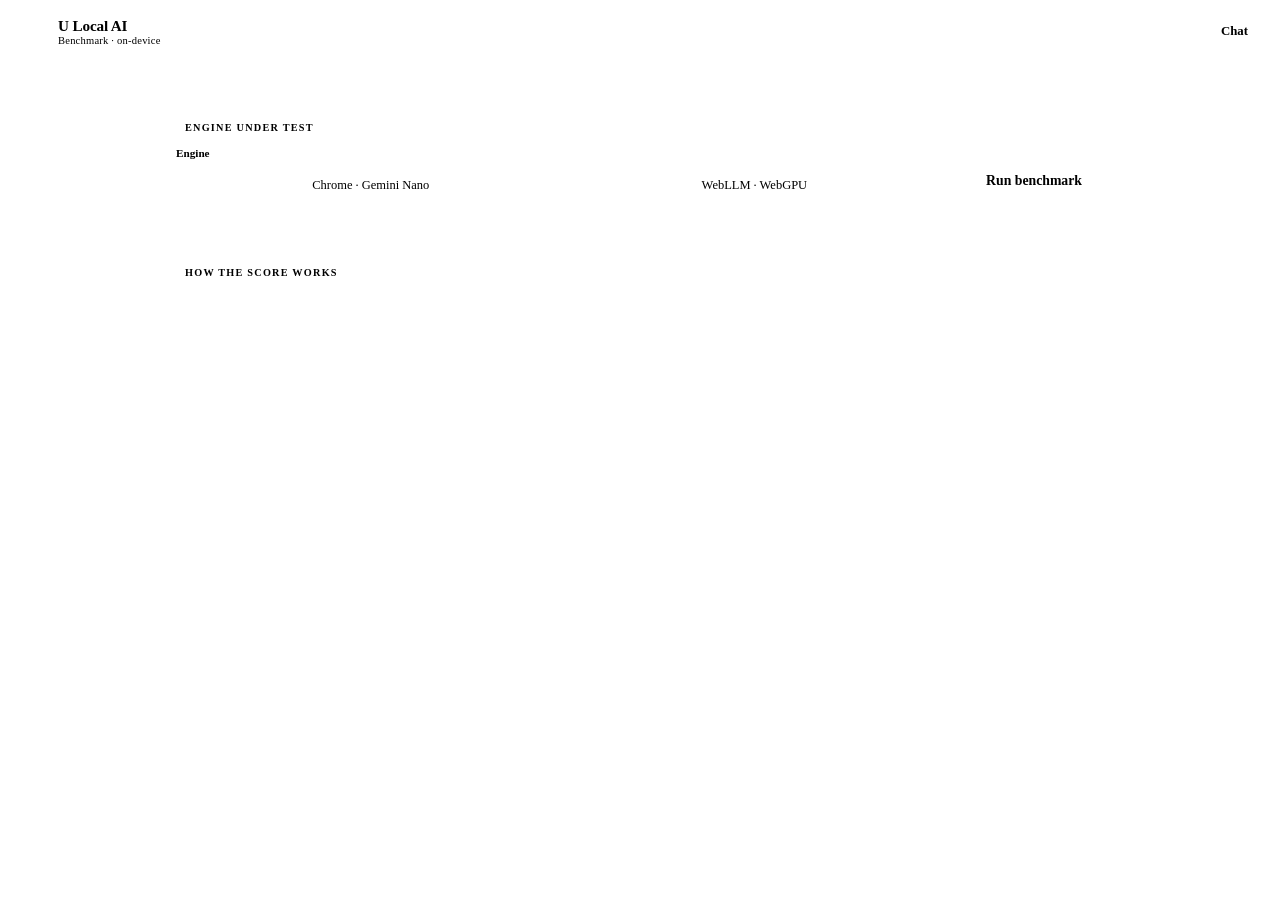
==== public/benchmark/index.html @ c946cc07 "Adicionado benchmark" ====
<!DOCTYPE html>
<html lang="en">
<head>
<meta charset="UTF-8">
<meta name="viewport" content="width=device-width, initial-scale=1, viewport-fit=cover">
<title>U Local AI · Benchmark</title>
<meta name="description" content="Score an on-device model in your own browser: fifteen auto-graded tasks plus load time, time to first token and tokens per second. Nothing is uploaded.">
<meta name="theme-color" content="#FFFFFF" media="(prefers-color-scheme: light)">
<meta name="theme-color" content="#0D0E13" media="(prefers-color-scheme: dark)">
<meta name="mobile-web-app-capable" content="yes">
<meta name="apple-mobile-web-app-title" content="U Local AI">
<link rel="canonical" href="https://ulocalai.com/benchmark/">
<meta name="robots" content="index, follow">

<meta property="og:type" content="website">
<meta property="og:site_name" content="U Local AI">
<meta property="og:url" content="https://ulocalai.com/benchmark/">
<meta property="og:title" content="U Local AI · Benchmark">
<meta property="og:description" content="Score an on-device model in your own browser. Fifteen auto-graded tasks, plus speed.">
<meta property="og:image" content="https://ulocalai.com/res/icon-512.png">
<meta name="twitter:card" content="summary">
<meta name="twitter:title" content="U Local AI · Benchmark">
<meta name="twitter:description" content="Score an on-device model in your own browser. Fifteen auto-graded tasks, plus speed.">
<meta name="twitter:image" content="https://ulocalai.com/res/icon-512.png">

<link rel="manifest" href="/manifest.json">
<link rel="icon" type="image/png" sizes="512x512" href="/res/icon-512.png">
<link rel="icon" type="image/png" sizes="192x192" href="/res/icon-192.png">
<link rel="icon" type="image/png" sizes="32x32" href="/res/favicon-32.png">
<link rel="apple-touch-icon" href="/res/apple-touch-icon.png">

<link rel="stylesheet" href="/res/fonts/fonts.css">
<link rel="stylesheet" href="/res/fonts/fa/css/all.min.css">
<link rel="stylesheet" href="/res/assets/css/rmf.css">
<style>
/* ══ U Local AI · Benchmark — same tokens as the chat and the translator ══ */
*{box-sizing:border-box;-webkit-tap-highlight-color:transparent}
html,body{margin:0;min-height:100%}
body{
  font-family:var(--md-ref-typeface-plain);
  background:var(--md-sys-color-background);color:var(--md-sys-color-on-surface);
  -webkit-font-smoothing:antialiased;
}
.hidden{display:none!important}
button{font:inherit}

.brainmark{
  display:inline-block;background:currentColor;
  -webkit-mask:url(/res/icon.svg) center/contain no-repeat;
          mask:url(/res/icon.svg) center/contain no-repeat;
}

/* ── Top bar ─────────────────────────────────────────────────── */
.topbar{
  display:flex;align-items:center;gap:10px;
  padding:calc(12px + env(safe-area-inset-top)) 18px 12px;
  border-bottom:1px solid var(--md-sys-color-outline-variant);
}
.topbar__logo{width:30px;height:30px;flex:0 0 auto;display:grid;place-items:center;color:var(--md-sys-color-primary)}
.topbar__logo .brainmark{width:23px;height:23px}
.topbar__brand{font-family:var(--md-ref-typeface-brand);font-size:.95rem;font-weight:700;letter-spacing:-.01em;flex:1;min-width:0}
.topbar__brand small{display:block;font-size:.66rem;font-weight:500;color:var(--md-sys-color-on-surface-variant);letter-spacing:.02em}
.topbar__icon{
  width:38px;height:38px;flex:0 0 auto;border:none;border-radius:50%;background:transparent;
  color:var(--md-sys-color-on-surface-variant);font-size:.95rem;cursor:pointer;display:grid;place-items:center;
  transition:background .15s;
}
.topbar__icon:hover{background:var(--md-sys-color-surface-container-high)}
.topbar__link{
  display:inline-flex;align-items:center;gap:8px;height:36px;padding:0 14px;flex:0 0 auto;cursor:pointer;
  border:1px solid var(--md-sys-color-outline-variant);border-radius:var(--rmf-radius-full);
  background:var(--md-sys-color-surface);color:var(--md-sys-color-on-surface);
  font-size:.8rem;font-weight:600;text-decoration:none;transition:background .15s,border-color .15s;
}
.topbar__link:hover{background:var(--md-sys-color-surface-container-high);border-color:var(--md-sys-color-primary)}
.topbar__link i{font-size:.75rem;color:var(--md-sys-color-primary)}
@media (max-width:620px){ .topbar__link span{display:none} .topbar__link{padding:0 11px} }

.page{max-width:1000px;margin:0 auto;padding:22px 18px calc(28px + env(safe-area-inset-bottom))}
.lead{margin:0 0 20px;font-size:.86rem;line-height:1.6;color:var(--md-sys-color-on-surface-variant)}
.lead b{color:var(--md-sys-color-on-surface);font-weight:600}

.card{
  border:1px solid var(--md-sys-color-outline-variant);border-radius:var(--rmf-radius-lg);
  background:var(--md-sys-color-surface-container-low);padding:18px;margin-bottom:16px;
}
.card__title{
  display:flex;align-items:center;gap:9px;margin:0 0 14px;
  font-size:.64rem;font-weight:700;letter-spacing:.12em;text-transform:uppercase;
  color:var(--md-sys-color-on-surface-variant);
}
.card__title i{color:var(--md-sys-color-primary);font-size:.8rem}
.card__title .grow{flex:1}

/* ── The run controls ────────────────────────────────────────── */
.runbar{display:flex;flex-wrap:wrap;align-items:flex-end;gap:12px}
.picker{display:flex;flex-direction:column;gap:8px;flex:1;min-width:min(100%,260px)}
.picker.is-locked{opacity:.5;pointer-events:none}
.picker__label{font-size:.7rem;font-weight:600;color:var(--md-sys-color-on-surface-variant)}
.seg{display:flex;border:1px solid var(--md-sys-color-outline);border-radius:var(--rmf-radius-full);overflow:hidden}
.seg button{
  flex:1;height:36px;border:none;background:transparent;cursor:pointer;font-size:.78rem;
  color:var(--md-sys-color-on-surface-variant);display:inline-flex;align-items:center;justify-content:center;gap:6px;
}
.seg button + button{border-left:1px solid var(--md-sys-color-outline)}
.seg button.is-active{background:var(--rmf-select-fill);color:var(--md-sys-color-primary);font-weight:600}
.seg button:disabled{cursor:not-allowed}
select.nv-input{
  width:100%;height:42px;padding:0 34px 0 12px;font:inherit;font-size:.86rem;cursor:pointer;appearance:none;
  border:1px solid var(--md-sys-color-outline-variant);border-radius:var(--rmf-radius-sm);
  background-color:var(--md-sys-color-surface);color:var(--md-sys-color-on-surface);
  background-image:linear-gradient(45deg,transparent 50%,currentColor 50%),linear-gradient(135deg,currentColor 50%,transparent 50%);
  background-position:calc(100% - 17px) 50%,calc(100% - 12px) 50%;background-size:5px 5px;background-repeat:no-repeat;
}
.btn{
  height:44px;padding:0 22px;border:none;border-radius:var(--rmf-radius-full);cursor:pointer;
  font-size:.86rem;font-weight:600;display:inline-flex;align-items:center;gap:9px;flex:0 0 auto;
  background:var(--md-sys-color-primary);color:var(--md-sys-color-on-primary);
  transition:filter .15s;
}
.btn:hover:not(:disabled){filter:brightness(1.06)}
.btn:disabled{opacity:.4;cursor:not-allowed}
.btn--stop{background:var(--rmf-danger);color:#fff}
.btn--ghost{
  background:transparent;color:var(--md-sys-color-on-surface-variant);
  border:1px solid var(--md-sys-color-outline-variant);height:36px;padding:0 14px;font-size:.78rem;
}
.btn--ghost:hover:not(:disabled){background:var(--md-sys-color-surface-container-high)}

.engine-note{margin:12px 0 0;font-size:.74rem;color:var(--md-sys-color-on-surface-variant)}
.run-bar{display:flex;align-items:center;gap:10px;margin-top:14px}
.run-bar__track{flex:1;height:6px;border-radius:var(--rmf-radius-full);overflow:hidden;background:var(--md-sys-color-surface-container-highest)}
.run-bar__fill{height:100%;width:0%;border-radius:var(--rmf-radius-full);background:var(--md-sys-color-primary);transition:width .3s ease}
.run-bar__count{font-size:.72rem;font-variant-numeric:tabular-nums;color:var(--md-sys-color-on-surface-variant)}

/* ── Score: one headline number, not a chart ─────────────────── */
.hero{display:flex;align-items:center;gap:20px;flex-wrap:wrap}
.hero__num{
  font-family:var(--md-ref-typeface-brand);font-size:4.2rem;font-weight:700;line-height:1;
  letter-spacing:-.04em;font-variant-numeric:tabular-nums;color:var(--md-sys-color-on-surface);
}
.hero__num span{font-size:1.6rem;font-weight:600;color:var(--md-sys-color-on-surface-variant);margin-left:2px}
.hero__side{display:flex;flex-direction:column;gap:6px;min-width:0}
.hero__frac{font-size:.84rem;color:var(--md-sys-color-on-surface-variant)}
.hero__engine{font-size:.78rem;font-weight:600;color:var(--md-sys-color-on-surface)}
/* Status colours, and never colour alone: the grade word is the label. */
.grade{
  align-self:flex-start;padding:3px 11px;border-radius:var(--rmf-radius-full);
  font-size:.72rem;font-weight:700;letter-spacing:.04em;text-transform:uppercase;
}
.grade.is-a,.grade.is-b{background:var(--rmf-success-fill);color:var(--rmf-success)}
.grade.is-c{background:var(--rmf-warning-fill);color:var(--rmf-warning)}
.grade.is-d,.grade.is-e{background:var(--rmf-danger-fill);color:var(--rmf-danger)}

.kpis{display:grid;grid-template-columns:repeat(3,1fr);gap:10px;margin-top:20px}
@media (max-width:620px){ .kpis{grid-template-columns:1fr} }
.kpi{
  padding:13px 14px;border-radius:var(--rmf-radius-md);
  background:var(--md-sys-color-surface-container);
}
.kpi__label{font-size:.66rem;font-weight:700;letter-spacing:.08em;text-transform:uppercase;color:var(--md-sys-color-on-surface-variant)}
.kpi__value{
  margin-top:6px;font-family:var(--md-ref-typeface-brand);font-size:1.5rem;font-weight:700;
  letter-spacing:-.02em;font-variant-numeric:tabular-nums;color:var(--md-sys-color-on-surface);
}
.kpi__value small{font-size:.8rem;font-weight:600;color:var(--md-sys-color-on-surface-variant);margin-left:3px}
.kpi__note{margin-top:3px;font-size:.68rem;line-height:1.45;color:var(--md-sys-color-on-surface-variant)}
.warn-note{
  margin:16px 0 0;padding:10px 13px;border-radius:var(--rmf-radius-md);
  background:var(--rmf-warning-fill);color:var(--md-sys-color-on-surface-variant);
  font-size:.74rem;line-height:1.5;
}

/* ── One row per task ────────────────────────────────────────── */
.rows{display:flex;flex-direction:column;gap:6px}
.row{border-radius:var(--rmf-radius-md);background:var(--md-sys-color-surface-container);overflow:hidden}
.row__head{
  display:flex;align-items:center;gap:11px;padding:11px 13px;cursor:pointer;list-style:none;
}
.row__head::-webkit-details-marker{display:none}
.row.is-pending{opacity:.5}
.row.is-pending .row__head,.row.is-running .row__head{cursor:default}
.row__st{width:17px;flex:0 0 auto;text-align:center;font-size:.9rem;color:var(--md-sys-color-on-surface-variant)}
.row.is-pass .row__st{color:var(--rmf-success)}
.row.is-fail .row__st{color:var(--rmf-danger)}
.row.is-running .row__st{color:var(--md-sys-color-primary)}
.row__body{flex:1;min-width:0;display:flex;flex-direction:column;gap:4px}
.row__prompt{
  font-size:.82rem;line-height:1.4;color:var(--md-sys-color-on-surface);
  display:-webkit-box;-webkit-line-clamp:2;-webkit-box-orient:vertical;overflow:hidden;
}
.row__meta{display:flex;align-items:center;gap:7px;flex-wrap:wrap}
.chip{
  font-size:.62rem;font-weight:700;letter-spacing:.06em;text-transform:uppercase;
  padding:2px 7px;border-radius:var(--rmf-radius-full);
  background:var(--md-sys-color-surface-container-highest);color:var(--md-sys-color-on-surface-variant);
}
.chip--strict{background:var(--rmf-info-fill);color:var(--rmf-info)}
.row__expect{font-size:.68rem;color:var(--md-sys-color-on-surface-variant);overflow-wrap:anywhere}
.row__verdict{
  flex:0 0 auto;font-size:.72rem;font-weight:600;color:var(--md-sys-color-on-surface-variant);
}
.row.is-pass .row__verdict{color:var(--rmf-success)}
.row.is-fail .row__verdict{color:var(--rmf-danger)}
.row__ms{
  flex:0 0 auto;min-width:52px;text-align:right;font-size:.7rem;font-variant-numeric:tabular-nums;
  color:var(--md-sys-color-on-surface-variant);
}
@media (max-width:560px){ .row__ms{display:none} }
.row__out{padding:0 13px 13px 41px}
.out{
  margin:0;padding:10px 12px;border-radius:var(--rmf-radius-sm);
  background:var(--md-sys-color-surface-container-lowest);
  border:1px solid var(--md-sys-color-outline-variant);
  font-family:ui-monospace,SFMono-Regular,'Roboto Mono',Menlo,monospace;
  font-size:.74rem;line-height:1.55;white-space:pre-wrap;overflow-wrap:anywhere;
  color:var(--md-sys-color-on-surface-variant);max-height:240px;overflow:auto;
}

/* ── Past runs ───────────────────────────────────────────────── */
.tbl-wrap{overflow-x:auto}
table{width:100%;border-collapse:collapse;min-width:420px}
th{
  text-align:left;padding:0 10px 8px;font-size:.64rem;font-weight:700;letter-spacing:.08em;
  text-transform:uppercase;color:var(--md-sys-color-on-surface-variant);white-space:nowrap;
}
th:not(:first-child):not(:nth-child(2)){text-align:right}
.hcell{padding:9px 10px;border-top:1px solid var(--md-sys-color-outline-variant);font-size:.82rem}
.hcell--model b{display:block;font-weight:600}
.hcell--model small{font-size:.68rem;color:var(--md-sys-color-on-surface-variant)}
.hcell--num{text-align:right;font-variant-numeric:tabular-nums;color:var(--md-sys-color-on-surface-variant)}
.hscore{
  display:inline-block;padding:2px 9px;border-radius:var(--rmf-radius-full);
  font-size:.76rem;font-weight:700;font-variant-numeric:tabular-nums;
}
.hscore.is-a,.hscore.is-b{background:var(--rmf-success-fill);color:var(--rmf-success)}
.hscore.is-c{background:var(--rmf-warning-fill);color:var(--rmf-warning)}
.hscore.is-d,.hscore.is-e{background:var(--rmf-danger-fill);color:var(--rmf-danger)}

/* ── Status strip and the unsupported card ───────────────────── */
.strip{
  display:flex;align-items:center;gap:12px;margin-top:14px;padding:13px 15px;
  border-radius:var(--rmf-radius-md);font-size:.8rem;line-height:1.5;
  background:var(--rmf-info-fill);color:var(--md-sys-color-on-surface-variant);
}
.strip i{color:var(--rmf-info);flex:0 0 auto}
.strip.is-err{background:var(--rmf-danger-fill)}
.strip.is-err i{color:var(--rmf-danger)}
.strip__txt{flex:1;min-width:0}
.strip__txt b{color:var(--md-sys-color-on-surface);font-weight:600;display:block}
.dl-bar{height:6px;border-radius:var(--rmf-radius-full);overflow:hidden;background:var(--md-sys-color-surface-container-highest);margin-top:7px}
.dl-fill{height:100%;width:0%;border-radius:var(--rmf-radius-full);background:var(--md-sys-color-primary);transition:width .3s ease}

.blocked{
  margin-bottom:16px;padding:26px 22px;text-align:center;
  border-radius:var(--rmf-radius-lg);border:1px solid var(--md-sys-color-outline-variant);
  background:var(--md-sys-color-surface-container-low);
}
.blocked__ic{
  width:66px;height:66px;margin:0 auto 18px;border-radius:21px;display:grid;place-items:center;font-size:1.6rem;
  background:var(--rmf-danger-fill);color:var(--rmf-danger);
}
.blocked h2{font-family:var(--md-ref-typeface-brand);font-size:1.2rem;font-weight:600;letter-spacing:-.02em;margin:0}
.blocked p{margin:10px auto 0;max-width:32rem;font-size:.85rem;line-height:1.6;color:var(--md-sys-color-on-surface-variant)}
.blocked code,.method code{
  font-family:ui-monospace,SFMono-Regular,'Roboto Mono',Menlo,monospace;font-size:.92em;
  padding:.1em .35em;border-radius:5px;background:var(--md-sys-color-surface-container-high);
}
.method{margin:0;font-size:.8rem;line-height:1.65;color:var(--md-sys-color-on-surface-variant)}
.method b{color:var(--md-sys-color-on-surface);font-weight:600}
.note{margin:22px 0 0;font-size:.74rem;line-height:1.6;text-align:center;color:var(--md-sys-color-on-surface-variant)}
.note a{color:var(--md-sys-color-primary);text-decoration:none}

.set-sec{display:flex;flex-direction:column;gap:12px}
.set-sec__title{
  font-size:.64rem;font-weight:700;letter-spacing:.12em;text-transform:uppercase;
  color:var(--md-sys-color-on-surface-variant);
}
.set-div{height:1px;background:var(--md-sys-color-outline-variant)}
.abt-tile{
  display:flex;align-items:center;gap:12px;padding:13px 14px;cursor:pointer;
  border-radius:var(--rmf-radius-md);background:var(--md-sys-color-surface-container);
  color:var(--md-sys-color-on-surface);font-size:.85rem;transition:background .12s;
  border:none;width:100%;text-align:left;text-decoration:none;
}
.abt-tile:hover{background:var(--md-sys-color-surface-container-high)}
.abt-tile > i:first-child{color:var(--md-sys-color-primary);width:16px;text-align:center;font-size:.86rem}
.abt-tile__t{flex:1;min-width:0}
.abt-tile__chev{font-size:.7rem;color:var(--md-sys-color-on-surface-variant)}

.toast{
  position:fixed;left:50%;bottom:calc(24px + env(safe-area-inset-bottom));transform:translate(-50%,14px);
  z-index:3000;padding:11px 18px;border-radius:var(--rmf-radius-full);font-size:.82rem;
  background:var(--md-sys-color-inverse-surface);color:var(--md-sys-color-inverse-on-surface);
  box-shadow:var(--rmf-elev-2);opacity:0;pointer-events:none;transition:opacity .2s,transform .2s;
}
.toast.is-on{opacity:1;transform:translate(-50%,0)}
</style>
</head>
<body>

<header class="topbar">
  <div class="topbar__logo"><span class="brainmark"></span></div>
  <div class="topbar__brand">U Local AI<small data-i18n="bm.brandSub">Benchmark · on-device</small></div>
  <button class="topbar__icon" id="btn-settings" type="button" data-i18n-title="sb.settings" data-i18n-aria="sb.settings">
    <i class="fa-solid fa-sliders"></i>
  </button>
  <a class="topbar__link" href="/">
    <i class="fa-solid fa-comments"></i> <span data-i18n="tr.backToChat">Chat</span>
  </a>
</header>

<main class="page">
  <p class="lead" data-i18n-html="bm.lead"></p>

  <!-- Shown when the selected engine cannot run here at all -->
  <section class="blocked hidden" id="blocked">
    <div class="blocked__ic"><i class="fa-solid fa-gauge-high"></i></div>
    <h2 data-i18n="bm.blocked.title">This engine can't run here</h2>
    <p id="blocked-lead"></p>
  </section>

  <!-- ══ What to run, and the button that runs it ══ -->
  <section class="card">
    <h2 class="card__title"><i class="fa-solid fa-microchip"></i> <span data-i18n="bm.engine.title">Engine under test</span></h2>
    <div class="runbar">
      <div class="picker" id="engine-pick">
        <span class="picker__label" data-i18n="bm.engine.label">Engine</span>
        <div class="seg" id="seg-engine">
          <button type="button" data-engine="chrome"><i class="fa-brands fa-chrome"></i> <span data-i18n="engine.chrome">Chrome · Gemini Nano</span></button>
          <button type="button" data-engine="webllm"><i class="fa-solid fa-microchip"></i> <span data-i18n="engine.webllm">WebLLM · WebGPU</span></button>
        </div>
      </div>
      <div class="picker hidden" id="model-field">
        <label class="picker__label" for="in-model" data-i18n="bm.engine.model">Open model</label>
        <select class="nv-input" id="in-model"></select>
      </div>
      <button class="btn" id="btn-run" type="button">
        <i class="fa-solid fa-play"></i> <span data-i18n="bm.run">Run benchmark</span>
      </button>
      <button class="btn btn--stop hidden" id="btn-stop" type="button">
        <i class="fa-solid fa-stop"></i> <span data-i18n="bm.stop">Stop</span>
      </button>
    </div>

    <p class="engine-note" id="engine-note"></p>

    <div class="run-bar hidden" id="run-bar">
      <div class="run-bar__track"><div class="run-bar__fill" id="run-fill"></div></div>
      <span class="run-bar__count" id="run-count">0 / 15</span>
    </div>

    <!-- Model downloads and hard failures, same strip as the translator -->
    <div class="strip hidden" id="strip">
      <i class="fa-solid fa-cloud-arrow-down" id="strip-ic"></i>
      <div class="strip__txt">
        <b id="strip-title"></b>
        <span id="strip-desc"></span>
        <div class="dl-bar hidden" id="dl"><div class="dl-fill" id="dl-fill"></div></div>
      </div>
    </div>
  </section>

  <!-- ══ The score, and the three speed numbers beside it ══ -->
  <section class="card hidden" id="score">
    <h2 class="card__title">
      <i class="fa-solid fa-award"></i> <span data-i18n="bm.score.title">Result</span>
      <span class="grow"></span>
      <button class="btn btn--ghost" id="btn-copy" type="button">
        <i class="fa-regular fa-copy"></i> <span data-i18n="bm.copy">Copy</span>
      </button>
    </h2>

    <div class="hero">
      <div class="hero__num"><span id="score-value">0</span><span>%</span></div>
      <div class="hero__side">
        <span class="grade" id="score-grade"></span>
        <span class="hero__frac" id="score-frac"></span>
        <span class="hero__engine" id="score-engine"></span>
      </div>
    </div>

    <div class="kpis">
      <div class="kpi">
        <div class="kpi__label" data-i18n="bm.kpi.load">Model load</div>
        <div class="kpi__value" id="kpi-load">—</div>
        <div class="kpi__note" id="kpi-load-note"></div>
      </div>
      <div class="kpi">
        <div class="kpi__label" data-i18n="bm.kpi.ttft">First token</div>
        <div class="kpi__value" id="kpi-ttft">—</div>
        <div class="kpi__note" data-i18n="bm.kpi.ttftNote"></div>
      </div>
      <div class="kpi">
        <div class="kpi__label" data-i18n="bm.kpi.tps">Speed</div>
        <div class="kpi__value"><span id="kpi-tps">—</span><small>tok/s</small></div>
        <div class="kpi__note" id="kpi-tps-note"></div>
      </div>
    </div>

    <p class="warn-note hidden" id="params-note" data-i18n="bm.params.note"></p>
  </section>

  <!-- ══ Every task, its verdict and what the model actually said ══ -->
  <section class="card hidden" id="tasks-card">
    <h2 class="card__title"><i class="fa-solid fa-list-check"></i> <span data-i18n="bm.tasks.title">Tasks</span></h2>
    <div class="rows" id="tasks"></div>
  </section>

  <!-- ══ Past runs, one per model, so models can be compared ══ -->
  <section class="card hidden" id="history-card">
    <h2 class="card__title">
      <i class="fa-solid fa-ranking-star"></i> <span data-i18n="bm.history.title">Your models, ranked</span>
      <span class="grow"></span>
      <button class="btn btn--ghost" id="btn-clear-history" type="button">
        <i class="fa-regular fa-trash-can"></i> <span data-i18n="bm.history.clear">Clear</span>
      </button>
    </h2>
    <div class="tbl-wrap">
      <table>
        <thead>
          <tr>
            <th data-i18n="bm.history.model">Model</th>
            <th data-i18n="bm.history.score">Score</th>
            <th data-i18n="bm.history.ttft">First token</th>
            <th data-i18n="bm.history.tps">tok/s</th>
          </tr>
        </thead>
        <tbody id="history-body"></tbody>
      </table>
    </div>
  </section>

  <!-- ══ How the number is arrived at ══ -->
  <section class="card">
    <h2 class="card__title"><i class="fa-solid fa-circle-question"></i> <span data-i18n="bm.method.title">How the score works</span></h2>
    <p class="method" data-i18n-html="bm.method"></p>
  </section>

  <p class="note" data-i18n-html="bm.note"></p>
</main>

<!-- ══ Settings ══
     Only the two genuinely global choices; the engine is picked on the page
     itself, since here it is the subject rather than a preference. -->
<div class="nv-modal hidden" id="modal">
  <div class="nv-modal__panel">
    <div class="nv-modal__head">
      <div class="nv-modal__title"><i class="fa-solid fa-sliders"></i> <span data-i18n="sb.settings">Settings</span></div>
      <div class="nv-modal__actions">
        <button class="ibtn" id="btn-modal-close" type="button" data-i18n-aria="a11y.close"><i class="fa-solid fa-xmark"></i></button>
      </div>
    </div>

    <div class="nv-modal__body">
      <div class="set-sec">
        <div class="set-sec__title" data-i18n="set.language">Language</div>
        <div class="seg" id="seg-lang">
          <button type="button" data-lang=""><i class="fa-solid fa-globe"></i> <span data-i18n="set.auto">Auto</span></button>
          <button type="button" data-lang="en">English</button>
          <button type="button" data-lang="pt">Português</button>
        </div>
      </div>

      <div class="set-div"></div>

      <div class="set-sec">
        <div class="set-sec__title" data-i18n="set.appearance">Appearance</div>
        <div class="seg" id="seg-theme">
          <button type="button" data-theme=""><i class="fa-solid fa-circle-half-stroke"></i> <span data-i18n="set.system">System</span></button>
          <button type="button" data-theme="light"><i class="fa-solid fa-sun"></i> <span data-i18n="set.light">Light</span></button>
          <button type="button" data-theme="dark"><i class="fa-solid fa-moon"></i> <span data-i18n="set.dark">Dark</span></button>
        </div>
      </div>

      <div class="set-div"></div>

      <div class="set-sec">
        <div class="set-sec__title" data-i18n="set.about">About</div>
        <a class="abt-tile" href="/">
          <i class="fa-solid fa-comments"></i>
          <span class="abt-tile__t" data-i18n="tr.set.full">All settings, in the chat</span>
          <i class="fa-solid fa-chevron-right abt-tile__chev"></i>
        </a>
        <a class="abt-tile" href="/translate/">
          <i class="fa-solid fa-language"></i>
          <span class="abt-tile__t" data-i18n="sb.translate">Translator</span>
          <i class="fa-solid fa-chevron-right abt-tile__chev"></i>
        </a>
      </div>
    </div>
  </div>
</div>

<div class="toast" id="toast"></div>

<script src="/res/assets/js/i18n.js"></script>
<script src="/res/assets/js/providers.js"></script>
<script src="/res/assets/js/benchmark.js"></script>
</body>
</html>
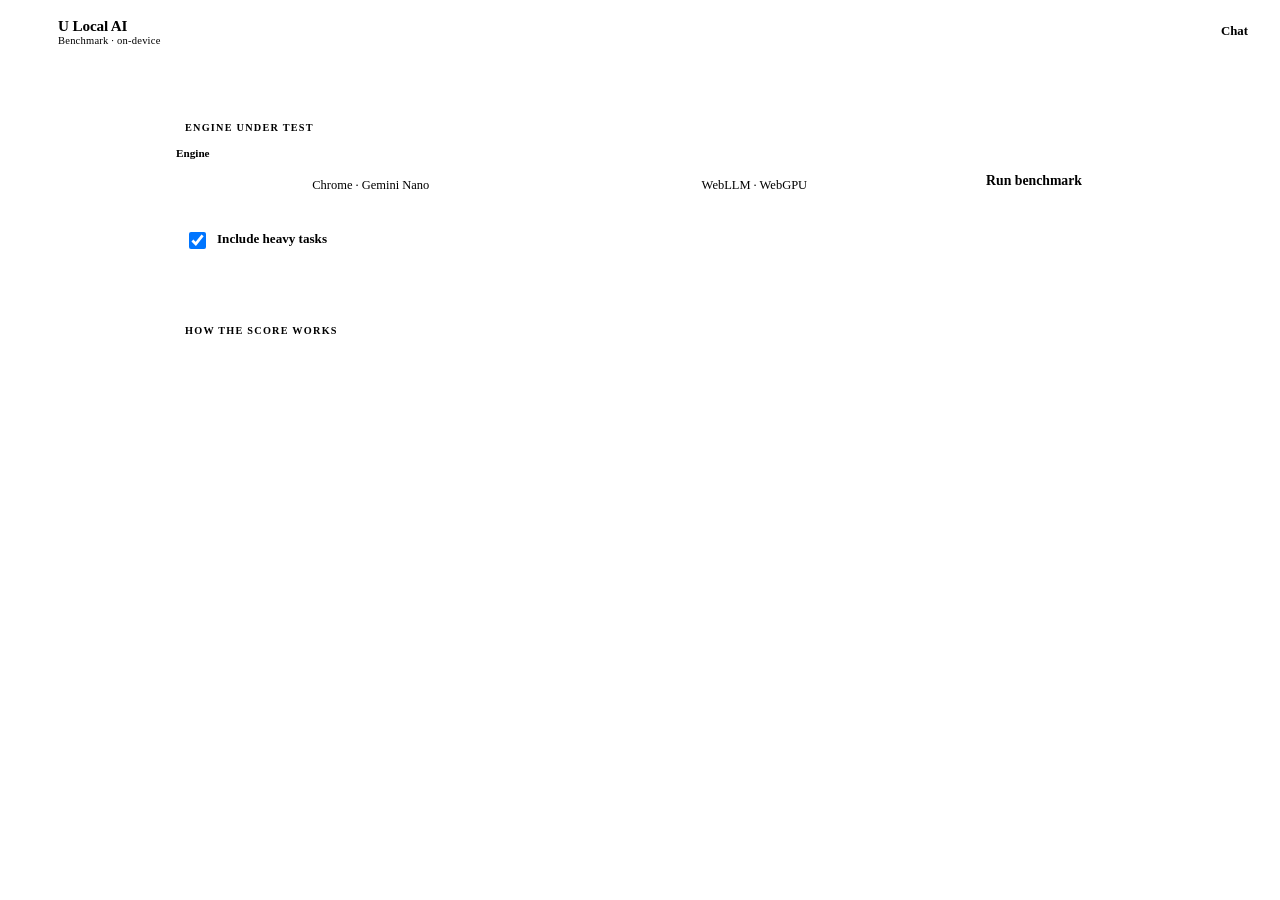
==== commit e4f111c5: "New levels to benchmark" ====
--- a/public/benchmark/index.html
+++ b/public/benchmark/index.html
@@ -4,7 +4,7 @@
 <meta charset="UTF-8">
 <meta name="viewport" content="width=device-width, initial-scale=1, viewport-fit=cover">
 <title>U Local AI · Benchmark</title>
-<meta name="description" content="Score an on-device model in your own browser: fifteen auto-graded tasks plus load time, time to first token and tokens per second. Nothing is uploaded.">
+<meta name="description" content="Score an on-device model in your own browser: twenty-one auto-graded tasks, including long context, sustained generation and code that gets executed against tests. Nothing is uploaded.">
 <meta name="theme-color" content="#FFFFFF" media="(prefers-color-scheme: light)">
 <meta name="theme-color" content="#0D0E13" media="(prefers-color-scheme: dark)">
 <meta name="mobile-web-app-capable" content="yes">
@@ -16,11 +16,11 @@
 <meta property="og:site_name" content="U Local AI">
 <meta property="og:url" content="https://ulocalai.com/benchmark/">
 <meta property="og:title" content="U Local AI · Benchmark">
-<meta property="og:description" content="Score an on-device model in your own browser. Fifteen auto-graded tasks, plus speed.">
+<meta property="og:description" content="Score an on-device model in your own browser. Twenty-one auto-graded tasks, plus speed.">
 <meta property="og:image" content="https://ulocalai.com/res/icon-512.png">
 <meta name="twitter:card" content="summary">
 <meta name="twitter:title" content="U Local AI · Benchmark">
-<meta name="twitter:description" content="Score an on-device model in your own browser. Fifteen auto-graded tasks, plus speed.">
+<meta name="twitter:description" content="Score an on-device model in your own browser. Twenty-one auto-graded tasks, plus speed.">
 <meta name="twitter:image" content="https://ulocalai.com/res/icon-512.png">
 
 <link rel="manifest" href="/manifest.json">
@@ -127,6 +127,16 @@
 }
 .btn--ghost:hover:not(:disabled){background:var(--md-sys-color-surface-container-high)}
 
+.switch{
+  display:flex;align-items:flex-start;gap:11px;margin-top:16px;padding:12px 13px;cursor:pointer;
+  border-radius:var(--rmf-radius-md);background:var(--md-sys-color-surface-container);
+}
+.switch input{margin:1px 0 0;width:17px;height:17px;flex:0 0 auto;accent-color:var(--md-sys-color-primary);cursor:pointer}
+.switch input:disabled{cursor:not-allowed;opacity:.5}
+.switch__txt{display:flex;flex-direction:column;gap:2px;min-width:0}
+.switch__txt b{font-size:.82rem;font-weight:600}
+.switch__txt small{font-size:.72rem;line-height:1.5;color:var(--md-sys-color-on-surface-variant)}
+
 .engine-note{margin:12px 0 0;font-size:.74rem;color:var(--md-sys-color-on-surface-variant)}
 .run-bar{display:flex;align-items:center;gap:10px;margin-top:14px}
 .run-bar__track{flex:1;height:6px;border-radius:var(--rmf-radius-full);overflow:hidden;background:var(--md-sys-color-surface-container-highest)}
@@ -152,8 +162,9 @@
 .grade.is-c{background:var(--rmf-warning-fill);color:var(--rmf-warning)}
 .grade.is-d,.grade.is-e{background:var(--rmf-danger-fill);color:var(--rmf-danger)}
 
-.kpis{display:grid;grid-template-columns:repeat(3,1fr);gap:10px;margin-top:20px}
-@media (max-width:620px){ .kpis{grid-template-columns:1fr} }
+.kpis{display:grid;grid-template-columns:repeat(4,1fr);gap:10px;margin-top:20px}
+@media (max-width:820px){ .kpis{grid-template-columns:repeat(2,1fr)} }
+@media (max-width:480px){ .kpis{grid-template-columns:1fr} }
 .kpi{
   padding:13px 14px;border-radius:var(--rmf-radius-md);
   background:var(--md-sys-color-surface-container);
@@ -196,6 +207,7 @@
   background:var(--md-sys-color-surface-container-highest);color:var(--md-sys-color-on-surface-variant);
 }
 .chip--strict{background:var(--rmf-info-fill);color:var(--rmf-info)}
+.chip--heavy{background:var(--rmf-warning-fill);color:var(--rmf-warning)}
 .row__expect{font-size:.68rem;color:var(--md-sys-color-on-surface-variant);overflow-wrap:anywhere}
 .row__verdict{
   flex:0 0 auto;font-size:.72rem;font-weight:600;color:var(--md-sys-color-on-surface-variant);
@@ -208,6 +220,14 @@
 }
 @media (max-width:560px){ .row__ms{display:none} }
 .row__out{padding:0 13px 13px 41px}
+/* The long-document prompt is a page of text: available, folded away. */
+.full{margin-bottom:8px}
+.full summary{
+  cursor:pointer;font-size:.72rem;font-weight:600;padding:4px 0;
+  color:var(--md-sys-color-on-surface-variant);
+}
+.full summary:hover{color:var(--md-sys-color-primary)}
+.out--prompt{max-height:200px;margin-top:6px}
 .out{
   margin:0;padding:10px 12px;border-radius:var(--rmf-radius-sm);
   background:var(--md-sys-color-surface-container-lowest);
@@ -343,6 +363,17 @@
       </button>
     </div>
 
+    <!-- The heavy tier is what makes the run take minutes, so it is a choice
+         rather than a surprise. On by default: without it every model scores
+         much the same. -->
+    <label class="switch">
+      <input type="checkbox" id="in-heavy" checked>
+      <span class="switch__txt">
+        <b data-i18n="bm.heavy.label">Include heavy tasks</b>
+        <small data-i18n="bm.heavy.hint"></small>
+      </span>
+    </label>
+
     <p class="engine-note" id="engine-note"></p>
 
     <div class="run-bar hidden" id="run-bar">
@@ -383,18 +414,23 @@
     <div class="kpis">
       <div class="kpi">
         <div class="kpi__label" data-i18n="bm.kpi.load">Model load</div>
-        <div class="kpi__value" id="kpi-load">—</div>
+        <div class="kpi__value" id="kpi-load">-</div>
         <div class="kpi__note" id="kpi-load-note"></div>
       </div>
       <div class="kpi">
         <div class="kpi__label" data-i18n="bm.kpi.ttft">First token</div>
-        <div class="kpi__value" id="kpi-ttft">—</div>
+        <div class="kpi__value" id="kpi-ttft">-</div>
         <div class="kpi__note" data-i18n="bm.kpi.ttftNote"></div>
       </div>
       <div class="kpi">
         <div class="kpi__label" data-i18n="bm.kpi.tps">Speed</div>
-        <div class="kpi__value"><span id="kpi-tps">—</span><small>tok/s</small></div>
+        <div class="kpi__value"><span id="kpi-tps">-</span><small>tok/s</small></div>
         <div class="kpi__note" id="kpi-tps-note"></div>
+      </div>
+      <div class="kpi">
+        <div class="kpi__label" data-i18n="bm.kpi.ctx">Context peak</div>
+        <div class="kpi__value"><span id="kpi-ctx">-</span><small>tok</small></div>
+        <div class="kpi__note" id="kpi-ctx-note"></div>
       </div>
     </div>
 
